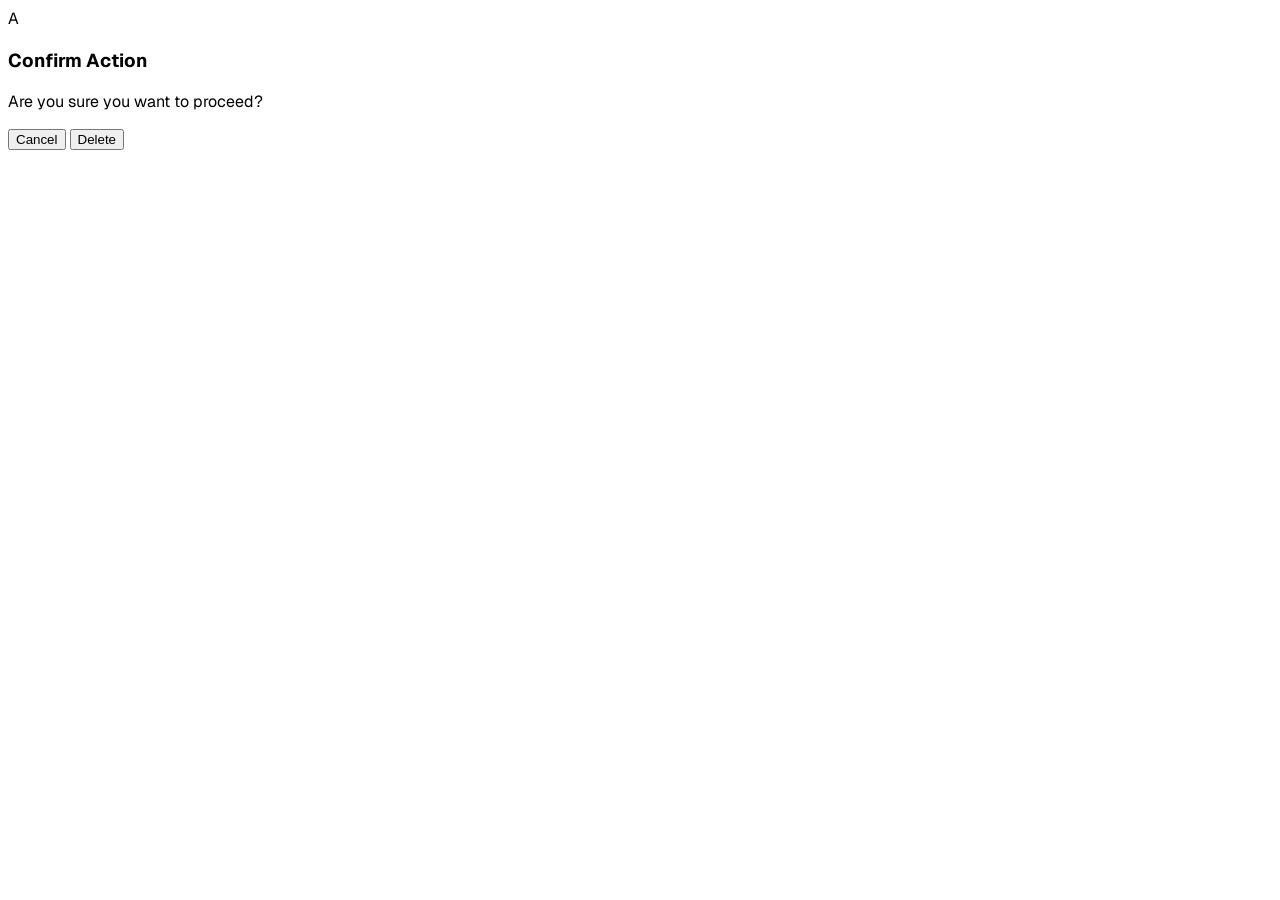
==== dashboardwidget/chatwoot-helpdesk-rec/index.html @ 4d554c5a "rename" ====
<!DOCTYPE html>
<html class="dark" lang="en">
<head>
<meta charset="utf-8"/>
<meta content="width=device-width, initial-scale=1.0" name="viewport"/>
<title>Helpdesk Dashboard</title>
<link href="https://fonts.googleapis.com/css2?family=Material+Symbols+Outlined:wght,FILL@100..700,0..1&display=block" rel="stylesheet"/>
<link href="https://fonts.googleapis.com/css2?family=Geist:wght@100..900&display=swap" rel="stylesheet"/>
<script src="https://cdn.tailwindcss.com?plugins=forms,container-queries"></script>
<script src="https://cdn.jsdelivr.net/npm/@supabase/supabase-js@2"></script>
<script id="tailwind-config">
        try {
            tailwind.config = {
                darkMode: "class",
                theme: {
                    extend: {
                        "colors": {
                            "on-error-container": "#ffdad6",
                            "on-error": "#690005",
                            "on-tertiary-fixed-variant": "#444749",
                            "inverse-surface": "#d1e4fb",
                            "outline-variant": "rgba(140, 147, 137, 0.2)",
                            "surface-tint": "#aad1a6",
                            "surface-container-low": "#011c06",
                            "on-primary-container": "#86ab83",
                            "tertiary-container": "#35383a",
                            "surface-container-lowest": "#000f1e",
                            "on-surface-variant": "#e0e4dd",
                            "tertiary": "#c4c7c9",
                            "on-primary-fixed-variant": "#2d4e2e",
                            "primary-fixed": "#c5edc1",
                            "on-tertiary-fixed": "#191c1e",
                            "error": "#ffb4ab",
                            "surface-dim": "#021525",
                            "tertiary-fixed": "#e0e3e5",
                            "surface-bright": "#293b4d",
                            "error-container": "#93000a",
                            "on-secondary": "#003825",
                            "surface-variant": "#243648",
                            "outline": "#8c9389",
                            "on-secondary-fixed-variant": "#005237",
                            "surface-container-high": "#192b3d",
                            "on-secondary-container": "#8cdeb6",
                            "primary-container": "#1e3f20",
                            "on-surface": "#ffffff",
                            "secondary-fixed-dim": "#85d7af",
                            "primary-fixed-dim": "#aad1a6",
                            "background": "#000000",
                            "on-background": "#ffffff",
                            "surface-container-highest": "#243648",
                            "surface": "#021525",
                            "tertiary-fixed-dim": "#c4c7c9",
                            "secondary": "#aad1a6",
                            "secondary-container": "#0B453A",
                            "surface-container": "#011c06",
                            "inverse-on-surface": "#203243",
                            "primary": "#aad1a6",
                            "on-tertiary-container": "#9ea1a3",
                            "on-tertiary": "#2d3133",
                            "secondary-fixed": "#a1f4ca",
                            "on-primary": "#163719",
                            "on-secondary-fixed": "#002114",
                            "on-primary-fixed": "#012106",
                            "inverse-primary": "#446744"
                        },
                        "borderRadius": {
                            "DEFAULT": "0.25rem",
                            "lg": "0.5rem",
                            "xl": "1rem",
                            "2xl": "1.25rem",
                            "full": "9999px"
                        },
                        "spacing": {
                            "lg": "24px",
                            "gutter": "16px",
                            "container-padding": "24px",
                            "md": "16px",
                            "xl": "32px",
                            "xs": "4px",
                            "sm": "8px",
                            "base": "4px"
                        },
                        "fontFamily": {
                            "label-md": ["Geist"],
                            "body-lg": ["Geist"],
                            "display": ["Geist"],
                            "headline-lg": ["Geist"],
                            "headline-sm": ["Geist"],
                            "headline-md": ["Geist"],
                            "body-md": ["Geist"],
                            "label-sm": ["Geist"],
                            "display-sm": ["Geist"]
                        },
                        "fontSize": {
                            "label-md": ["12px", { "lineHeight": "16px", "letterSpacing": "0.02em", "fontWeight": "500" }],
                            "body-lg": ["16px", { "lineHeight": "24px", "fontWeight": "400" }],
                            "display": ["40px", { "lineHeight": "48px", "letterSpacing": "-0.02em", "fontWeight": "600" }],
                            "headline-lg": ["32px", { "lineHeight": "40px", "letterSpacing": "-0.01em", "fontWeight": "600" }],
                            "headline-sm": ["20px", { "lineHeight": "28px", "fontWeight": "500" }],
                            "headline-md": ["24px", { "lineHeight": "32px", "fontWeight": "500" }],
                            "body-md": ["14px", { "lineHeight": "20px", "fontWeight": "400" }],
                            "label-sm": ["11px", { "lineHeight": "14px", "fontWeight": "600" }],
                            "body-sm": ["13px", {"lineHeight": "20px", "fontWeight": "400"}],
                            "label-xs": ["11px", {"lineHeight": "14px", "fontWeight": "600"}],
                            "display-sm": ["20px", {"lineHeight": "28px", "fontWeight": "600"}]
                        }
                    }
                }
            }
        } catch (_e) {}
</script>
<style>
    body { font-family: 'Geist', sans-serif; }
    .golden-list { width: 23.6%; }
    .golden-main { width: 52.8%; }
    .golden-aside { width: 23.6%; }
    .text-high-contrast { color: #ffffff; }
    .text-medium-contrast { color: #d1d5db; }
    .text-low-contrast { color: #9ca3af; }

    /* Custom scrollbar */
    ::-webkit-scrollbar { width: 6px; height: 6px; }
    ::-webkit-scrollbar-track { background: transparent; }
    ::-webkit-scrollbar-thumb { background: rgba(255,255,255,0.2); border-radius: 4px; }
    ::-webkit-scrollbar-thumb:hover { background: rgba(255,255,255,0.4); }
    .material-symbols-outlined { font-variation-settings: 'FILL' 0, 'wght' 400, 'GRAD' 0, 'opsz' 24; }
    
    /* Login Screen Tabs */
    .auth-tab-active { color: #aad1a6; border-bottom: 2px solid #aad1a6; font-weight: 600; }
    .auth-tab-inactive { color: rgba(255,255,255,0.5); border-bottom: 2px solid transparent; font-weight: 500; }
    .auth-tab-inactive:hover { color: #ffffff; }
    
    /* Private Note Overrides */
    .private-note-mode { background: rgba(255,255,255,0.05) !important; border-color: rgba(255,255,255,0.1) !important; }
    #nw-private-notes-list > div {
        background-color: rgba(255,255,255,0.05) !important;
        border: 1px solid rgba(255,255,255,0.1) !important;
        border-radius: 0.75rem !important;
        padding: 1rem !important;
        margin-bottom: 0.75rem !important;
    }
    #nw-private-notes-list > div p { color: rgba(255,255,255,0.9) !important; }

    /* Fix dynamically injected JS styles from helpdesk.js */
    #nw-conv-list .bg-surface-container-highest { background-color: rgba(255,255,255,0.1) !important; }
    #nw-chat-messages .bg-surface-container-highest { background-color: rgba(255,255,255,0.05) !important; color: #fff !important; }
    #nw-chat-messages .bg-primary-container { background-color: rgba(11,69,58,0.4) !important; border: 1px solid rgba(255,255,255,0.1); }
    #nw-chat-messages p { color: #fff; }
    
    .agent-dropdown { display: none; position: absolute; top: 100%; left: 0; right: 0; z-index: 50; max-height: 200px; overflow-y: auto; }
    .agent-dropdown.open { display: block; }
    
    .nw-profile-popup {
      display: none; position: fixed; bottom: 60px; left: 84px; z-index: 100;
      width: 340px; border-radius: 16px; overflow: hidden;
      background: #021525; border: 1px solid rgba(255,255,255,0.1);
      box-shadow: 0 12px 36px rgba(0,0,0,0.5);
      animation: profileSlideIn 0.2s ease;
      color: #fff;
    }
    .nw-profile-popup.open { display: block; }
    @keyframes profileSlideIn { from { opacity: 0; transform: translateY(8px); } to { opacity: 1; transform: translateY(0); } }
    .nw-profile-popup-backdrop { display: none; position: fixed; inset: 0; z-index: 99; }
    .nw-profile-popup-backdrop.open { display: block; }
</style>
</head>
<body class="font-body-md h-screen w-full flex overflow-hidden selection:bg-primary selection:text-black bg-background text-on-surface">

<!-- Loading Splash Screen -->
<div id="loading-screen" class="fixed inset-0 z-[100] flex flex-col items-center justify-center bg-[#021525] transition-opacity duration-300">
    <div class="w-16 h-16 rounded-2xl bg-[#aad1a6] flex items-center justify-center text-[#163719] mb-6 shadow-lg shadow-[#aad1a6]/20 animate-pulse">
        <span class="font-display-sm font-bold text-2xl">A</span>
    </div>
    <div class="flex gap-1">
        <span class="w-2 h-2 rounded-full bg-[#aad1a6] animate-bounce" style="animation-delay: 0s"></span>
        <span class="w-2 h-2 rounded-full bg-[#aad1a6] animate-bounce" style="animation-delay: 0.15s"></span>
        <span class="w-2 h-2 rounded-full bg-[#aad1a6] animate-bounce" style="animation-delay: 0.3s"></span>
    </div>
</div>

<!-- Login Screen -->
<div id="login-screen" class="flex-1 w-full h-full z-50 flex flex-col items-center justify-center bg-background" style="display: none;">
    <div class="p-10 rounded-3xl bg-surface border border-white/10 shadow-2xl flex flex-col items-center max-w-sm w-full">
        <button class="w-12 h-12 rounded-xl bg-primary flex items-center justify-center text-on-primary mb-6 shadow-md shadow-primary/20 hover:scale-105 transition-transform">
            <span class="font-display-sm font-bold text-2xl">A</span>
        </button>
        <h1 id="auth-title" class="font-headline-sm mb-2 text-on-surface">Agent Login</h1>
        <p class="font-body-sm text-on-surface-variant text-center mb-4">Access the Nodewave Helpdesk</p>
        
        <div class="flex w-full mb-5 border-b border-white/10">
            <button id="tab-login" onclick="switchAuthTab('login')" class="flex-1 pb-2 text-center font-label-md auth-tab-active">Login</button>
            <button id="tab-register" onclick="switchAuthTab('register')" class="flex-1 pb-2 text-center font-label-md auth-tab-inactive">Register</button>
        </div>
        
        <p id="login-error" class="font-label-md text-error mb-4 hidden text-center w-full bg-error-container/20 p-2 rounded border border-error-container/50"></p>
        <p id="login-success" class="font-label-md text-[#10B981] mb-4 hidden text-center w-full bg-[#10B981]/10 p-2 rounded border border-[#10B981]/30"></p>
        
        <div id="form-login" class="w-full flex flex-col">
            <input type="email" id="login-email" placeholder="Email" class="w-full p-3 mb-3 rounded-xl border border-white/10 bg-black/20 text-on-surface focus:border-primary focus:ring-1 focus:ring-primary font-body-sm outline-none transition-all placeholder:text-white/40">
            <input type="password" id="login-password" placeholder="Password" class="w-full p-3 mb-4 rounded-xl border border-white/10 bg-black/20 text-on-surface focus:border-primary focus:ring-1 focus:ring-primary font-body-sm outline-none transition-all placeholder:text-white/40">
            <button id="btn-email-login" onclick="signInWithEmail()" class="w-full py-3 rounded-xl bg-primary hover:bg-primary/90 transition-all flex items-center justify-center font-label-md text-on-primary font-bold mb-4 shadow-md">
                Sign In with Email
            </button>
        </div>

        <div id="form-register" class="w-full flex flex-col hidden">
            <div id="register-step-details" class="flex flex-col w-full">
                <input type="text" id="register-name" placeholder="Full Name" class="w-full p-3 mb-3 rounded-xl border border-white/10 bg-black/20 text-on-surface focus:border-primary focus:ring-1 focus:ring-primary font-body-sm outline-none transition-all placeholder:text-white/40">
                <input type="email" id="register-email" placeholder="Email" class="w-full p-3 mb-3 rounded-xl border border-white/10 bg-black/20 text-on-surface focus:border-primary focus:ring-1 focus:ring-primary font-body-sm outline-none transition-all placeholder:text-white/40">
                <input type="password" id="register-password" placeholder="Password (min 6 characters)" class="w-full p-3 mb-4 rounded-xl border border-white/10 bg-black/20 text-on-surface focus:border-primary focus:ring-1 focus:ring-primary font-body-sm outline-none transition-all placeholder:text-white/40">
                <button id="btn-register" onclick="registerWithEmail()" class="w-full py-3 rounded-xl bg-primary hover:bg-primary/90 transition-all flex items-center justify-center font-label-md text-on-primary font-bold mb-4 shadow-md">
                    Create Account
                </button>
            </div>
            <div id="register-step-otp" class="flex flex-col w-full hidden">
                <p class="font-body-sm text-on-surface-variant text-center mb-4">Check your email for the 8-digit confirmation code.</p>
                <input type="text" id="otp-code" placeholder="Enter 8-digit OTP" maxlength="8" class="w-full p-3 mb-3 rounded-xl border border-white/10 bg-black/20 text-on-surface focus:border-primary focus:ring-1 focus:ring-primary font-body-sm outline-none transition-all text-center tracking-[0.5em] text-lg placeholder:text-white/40">
                <button id="btn-verify-otp" onclick="verifyOtp()" class="w-full py-3 rounded-xl bg-primary hover:bg-primary/90 transition-all flex items-center justify-center font-label-md text-on-primary font-bold mb-3 shadow-md">
                    Verify & Create Account
                </button>
                <button onclick="document.getElementById('register-step-otp').classList.add('hidden'); document.getElementById('register-step-details').classList.remove('hidden');" class="text-on-surface-variant font-label-xs text-center hover:text-primary transition-colors cursor-pointer mb-4">
                    ← Back to Details
                </button>
            </div>
        </div>
        
        <div class="w-full flex items-center gap-3 mb-4">
            <div class="flex-1 h-px bg-white/10"></div>
            <span class="font-label-xs text-on-surface-variant uppercase">Or</span>
            <div class="flex-1 h-px bg-white/10"></div>
        </div>
        
        <button id="btn-google-login" onclick="signInWithGoogle()" class="w-full py-3 rounded-xl border border-white/10 hover:bg-white/5 transition-colors flex items-center justify-center gap-3 font-label-md text-on-surface font-semibold">
            <img src="https://www.gstatic.com/firebasejs/ui/2.0.0/images/auth/google.svg" class="w-5 h-5" alt="Google">
            Sign in with Google
        </button>
    </div>
</div>

<div id="helpdesk-app" class="flex-1 w-full h-full flex" style="display: none;">
    <!-- Left Navigation Shell -->
    <nav class="fixed left-0 top-0 h-full flex flex-col w-[72px] border-r border-white/5 z-20 py-6 items-center justify-between bg-[#0B453A]">
        <div class="flex flex-col items-center gap-6 w-full px-3">
            <div class="w-10 h-10 rounded-xl bg-[#aad1a6] flex items-center justify-center font-bold mb-2 cursor-pointer shadow-lg hover:scale-105 transition-transform">
                <span class="font-display-sm font-bold text-[#163719] text-xl">A</span>
            </div>
            <button aria-label="Conversations" class="w-full h-12 flex justify-center items-center group transition-all bg-white/20 rounded-xl text-white">
                <span class="material-symbols-outlined" style="font-variation-settings: 'FILL' 1;">chat_bubble</span>
            </button>
            <button aria-label="Analytics" class="w-full h-12 flex justify-center items-center text-white/60 hover:text-white hover:bg-white/10 rounded-xl transition-all group">
                <span class="material-symbols-outlined">analytics</span>
            </button>
            <button aria-label="Contacts" class="w-full h-12 flex justify-center items-center text-white/60 hover:text-white hover:bg-white/10 rounded-xl transition-all group">
                <span class="material-symbols-outlined">group</span>
            </button>
            <button aria-label="Settings" class="w-full h-12 flex justify-center items-center text-white/60 hover:text-white hover:bg-white/10 rounded-xl transition-all group">
                <span class="material-symbols-outlined">settings</span>
            </button>
        </div>
        <div class="flex flex-col items-center gap-4 w-full">
            <button id="nav-profile-btn" class="w-10 h-10 rounded-full bg-white/10 flex items-center justify-center text-white hover:bg-white/20 transition-all border border-white/10 relative overflow-hidden">
                <img id="nav-profile-avatar" alt="Agent Profile" class="absolute inset-0 w-full h-full object-cover hidden"/>
                <span id="nav-profile-initial" class="font-label-md">SP</span>
            </button>
        </div>
    </nav>

    <!-- Main Container -->
    <main class="ml-[72px] flex w-[calc(100%-72px)] h-full">
        <!-- Column 1: List Pane -->
        <section class="golden-list flex-shrink-0 flex flex-col h-full bg-[#011c06] border-r border-white/5">
            <div class="p-5 border-b border-white/5 flex flex-col gap-5">
                <div class="flex items-center justify-between">
                    <h1 class="font-headline-md text-white tracking-tight">Conversations</h1>
                    <button id="nw-btn-sort" onclick="toggleSort()" class="w-8 h-8 flex items-center justify-center rounded-full hover:bg-white/10 transition-colors">
                        <span id="nw-sort-icon" class="material-symbols-outlined text-on-surface-variant cursor-pointer hover:text-white text-xl">expand_more</span>
                    </button>
                </div>
                <div class="relative">
                    <span class="material-symbols-outlined absolute left-3 top-2.5 text-on-surface-variant text-sm">search</span>
                    <input id="nw-search-input" class="w-full h-9 pl-9 pr-3 rounded-xl bg-white/5 text-white font-body-md focus:outline-none focus:ring-1 focus:ring-white/20 transition-all placeholder:text-white/40 border border-transparent" placeholder="Search..." type="text"/>
                </div>
                <div class="flex gap-4 border-b border-white/5 font-label-md text-on-surface-variant pb-3">
                    <button id="nw-tab-all" onclick="setTab('all')" class="nw-tab-btn text-white pb-3 -mb-3 border-b-2 border-primary font-medium hover:text-white transition-all">All <span id="nw-stat-all" class="ml-1 bg-white/10 px-1.5 rounded-full text-xs">0</span></button>
                    <button id="nw-tab-escalated" onclick="setTab('escalated')" class="nw-tab-btn hover:text-white pb-3 -mb-3 border-b-2 border-transparent hover:border-white/30 transition-all">Escalated <span id="nw-stat-escalated" class="ml-1 bg-white/10 px-1.5 rounded-full text-xs">0</span></button>
                    <button id="nw-tab-resolved" onclick="setTab('resolved')" class="nw-tab-btn hover:text-white pb-3 -mb-3 border-b-2 border-transparent hover:border-white/30 transition-all">Resolved <span id="nw-stat-resolved" class="ml-1 bg-white/10 px-1.5 rounded-full text-xs">0</span></button>
                </div>
            </div>
            <div id="nw-conv-list" class="overflow-y-auto flex-1 flex flex-col pt-2">
                <!-- Dynamically populated by JS -->
            </div>
        </section>

        <!-- Center Active Workspace Empty -->
        <div id="nw-empty-state" class="golden-main flex-shrink-0 flex flex-col items-center justify-center bg-black text-white/50 h-full">
            <span class="material-symbols-outlined text-[48px] mb-4 opacity-50">chat</span>
            <p>Select a conversation from the sidebar to view the chat history.</p>
        </div>

        <!-- Column 2: Chat Pane -->
        <section id="nw-main-panel" class="golden-main flex-shrink-0 flex flex-col h-full bg-black hidden">
            <header class="h-16 border-b border-white/5 flex items-center justify-between px-6 shrink-0">
                <div class="flex items-center gap-4">
                    <div id="nw-chat-avatar" class="w-10 h-10 rounded-full bg-white/10 flex items-center justify-center font-label-md text-white border border-white/10">WV</div>
                    <div>
                        <h2 id="nw-chat-name" class="font-headline-sm text-white font-medium tracking-tight">Select a conversation</h2>
                        <span id="nw-chat-email" class="font-body-md text-on-surface-variant">visitor@nodewave.co</span>
                    </div>
                </div>
                <div class="flex items-center gap-4">
                    <button id="nw-btn-resolve" class="px-4 py-2 rounded-xl font-label-md flex items-center gap-2 cursor-pointer bg-white/5 text-white hover:bg-white/10 transition-colors border border-white/10">
                        <span class="material-symbols-outlined text-[16px] text-primary">check</span>
                        Resolve
                    </button>
                    <div class="flex items-center gap-2 text-on-surface-variant ml-4">
                        <button class="w-10 h-10 flex items-center justify-center hover:text-white transition-colors rounded-full hover:bg-white/5"><span class="material-symbols-outlined">search</span></button>
                        <button class="w-10 h-10 flex items-center justify-center hover:text-white transition-colors rounded-full hover:bg-white/5"><span class="material-symbols-outlined">notifications</span></button>
                    </div>
                </div>
            </header>

            <div class="flex-1 overflow-y-auto p-8 flex flex-col gap-8">
                <div class="border-b border-white/10 font-label-md text-on-surface-variant pb-2 mb-4 w-max mx-auto px-6 cursor-pointer hover:text-white transition-colors">
                    Messages
                </div>
                <!-- Dynamic Messages Container -->
                <div id="nw-chat-messages" class="flex flex-col gap-4 w-full pb-4"></div>
            </div>

            <!-- Composer -->
            <div class="p-6 pt-0 shrink-0">
                <div id="nw-composer-box" class="rounded-2xl flex flex-col shadow-2xl border border-white/10 bg-[#0B453A]/50 backdrop-blur-md overflow-hidden focus-within:border-primary/50 transition-all duration-300">
                    <div class="flex border-b border-white/5 bg-black/20">
                        <button id="nw-tab-reply" onclick="setComposerMode('reply')" class="px-6 py-3 font-label-md text-white bg-white/10 border-b-2 border-primary transition-colors">Reply</button>
                        <button id="nw-tab-private" onclick="setComposerMode('private')" class="px-6 py-3 font-label-md text-white/70 hover:text-white transition-colors">Private Note</button>
                        <div class="ml-auto flex items-center px-4 text-white/50">
                            <span class="material-symbols-outlined text-[18px] cursor-pointer hover:text-white transition-colors">open_in_full</span>
                        </div>
                    </div>
                    
                    <div class="flex items-center gap-1 px-4 py-1.5 border-b border-white/5 bg-black/10">
                        <button id="nw-fmt-bold" onclick="fmtWrap('**','**')" class="p-1 rounded text-white/50 hover:text-white hover:bg-white/5 transition-colors" title="Bold"><span class="font-bold text-[14px]">B</span></button>
                        <button id="nw-fmt-italic" onclick="fmtWrap('_','_')" class="p-1 rounded text-white/50 hover:text-white hover:bg-white/5 transition-colors" title="Italic"><span class="italic text-[14px] font-serif">I</span></button>
                        <div class="w-px h-4 bg-white/10 mx-1"></div>
                        <button id="nw-fmt-link" onclick="fmtLink()" class="p-1 rounded text-white/50 hover:text-white hover:bg-white/5 transition-colors" title="Insert Link"><span class="material-symbols-outlined text-[16px]">link</span></button>
                        <div class="w-px h-4 bg-white/10 mx-1"></div>
                        <button id="nw-fmt-bullet" onclick="fmtLine('- ')" class="p-1 rounded text-white/50 hover:text-white hover:bg-white/5 transition-colors" title="Bulleted List"><span class="material-symbols-outlined text-[16px]">format_list_bulleted</span></button>
                        <button id="nw-fmt-numbered" onclick="fmtLine('1. ')" class="p-1 rounded text-white/50 hover:text-white hover:bg-white/5 transition-colors" title="Numbered List"><span class="material-symbols-outlined text-[16px]">format_list_numbered</span></button>
                    </div>

                    <textarea id="nw-agent-input" class="p-5 min-h-[100px] font-body-md text-white/90 bg-transparent border-none resize-none focus:ring-0 focus:outline-none placeholder:text-white/40" placeholder="Shift + enter for new line. Start with '/' for Canned Response."></textarea>
                    
                    <div class="p-3 px-4 flex justify-between items-center bg-black/20 border-t border-white/5">
                        <div class="flex gap-2 text-white/70 relative">
                            <button id="nw-emoji-btn" onclick="toggleEmojiPicker()" class="p-2 hover:bg-white/10 rounded-full hover:text-white transition-colors" title="Emoji"><span class="material-symbols-outlined text-[20px]">mood</span></button>
                            
                            <!-- Emoji Picker Popup -->
                            <div id="nw-emoji-picker" class="hidden absolute bottom-[120%] left-0 mb-2 w-[320px] max-h-[340px] bg-[#021525] border border-white/10 rounded-xl shadow-xl overflow-hidden flex flex-col z-50">
                                <div class="p-2 border-b border-white/10">
                                    <input id="nw-emoji-search" type="text" placeholder="Search emojis..." class="w-full bg-white/5 border border-white/10 rounded-lg px-3 py-1.5 font-body-sm text-white placeholder-white/40 focus:border-primary focus:ring-1 focus:ring-primary outline-none">
                                </div>
                                <div class="flex gap-1 px-2 py-1.5 border-b border-white/10 overflow-x-auto text-white/70" id="nw-emoji-tabs"></div>
                                <div id="nw-emoji-grid" class="flex-1 overflow-y-auto p-2 grid grid-cols-8 gap-1" style="max-height: 220px;"></div>
                            </div>
                            
                            <label class="p-2 hover:bg-white/10 rounded-full hover:text-white transition-colors cursor-pointer" title="Attach file">
                                <span class="material-symbols-outlined text-[20px]">attach_file</span>
                                <input type="file" id="nw-file-input" class="hidden" multiple>
                            </label>
                        </div>
                        <button id="nw-agent-send" disabled class="px-6 py-2.5 rounded-full bg-white text-black font-label-md flex items-center gap-2 hover:bg-gray-200 transition-all shadow-lg active:scale-95 disabled:opacity-50">
                            Send <span class="opacity-40 text-xs ml-1">(⌘ + ↵)</span>
                        </button>
                    </div>
                </div>
            </div>
        </section>

        <!-- Column 3: Context Pane -->
        <aside class="golden-aside flex-shrink-0 flex flex-col h-full bg-[#011c06] border-l border-white/5 overflow-y-auto">
            <div class="p-6 border-b border-white/5">
                <h3 class="font-label-sm text-white/80 mb-4 uppercase tracking-widest font-bold">Contact Details</h3>
                <div class="flex flex-col gap-4">
                    <div class="flex items-center gap-3 text-white">
                        <span class="material-symbols-outlined text-primary text-[20px]">person</span>
                        <span id="nw-contact-name" class="font-body-md text-high-contrast">No contact selected</span>
                    </div>
                    <div class="flex items-center gap-3 text-white">
                        <span class="material-symbols-outlined text-primary text-[20px]">mail</span>
                        <span id="nw-contact-email" class="font-body-md text-high-contrast">—</span>
                    </div>
                </div>
            </div>
            
            <div class="p-6 border-b border-white/5">
                <div class="mb-6 relative">
                    <h3 class="font-label-md text-white/70 mb-3 font-semibold">Assigned Agent</h3>
                    <button id="agent-dropdown-trigger" onclick="toggleAgentDropdown()" class="w-full rounded-xl p-3 flex items-center justify-between cursor-pointer bg-white/5 hover:bg-white/10 transition-colors border border-white/10">
                        <div class="flex items-center gap-3">
                            <img id="agent-avatar" class="w-6 h-6 rounded-full" src="https://ui-avatars.com/api/?name=Agent&background=random"/>
                            <span id="agent-name" class="font-body-md text-white">Unassigned</span>
                        </div>
                        <span class="material-symbols-outlined text-on-surface-variant text-[18px]">unfold_more</span>
                    </button>
                    <div id="agent-dropdown-list" class="agent-dropdown bg-[#0B453A] border border-white/10 rounded-lg shadow-lg mt-1 w-full text-white"></div>
                </div>
                
                <div>
                    <h3 class="font-label-md text-white/70 mb-3 font-semibold">Assigned Team</h3>
                    <div class="w-full rounded-xl p-3 flex items-center justify-between cursor-pointer bg-white/5 hover:bg-white/10 transition-colors border border-white/10">
                        <div class="flex items-center gap-3">
                            <div class="w-6 h-6 rounded-lg bg-white/10 flex items-center justify-center font-label-sm text-white text-[10px]">CS</div>
                            <span id="agent-team" class="font-body-md text-white">Customer Support</span>
                        </div>
                        <span class="material-symbols-outlined text-on-surface-variant text-[18px]">unfold_more</span>
                    </div>
                </div>
            </div>

            <div class="p-6 border-b border-white/5">
                <h3 class="font-label-md text-white/70 mb-3 font-semibold">Labels</h3>
                <div id="nw-labels-container" class="flex flex-wrap gap-2">
                    <button onclick="addLabelToNote('ops-handover')" class="px-3 py-1.5 rounded-lg bg-white/5 border border-white/10 font-label-sm flex items-center gap-2 text-white/70 hover:text-white transition-colors cursor-pointer">
                        <div class="w-1.5 h-1.5 rounded-full bg-white/40"></div>ops-handover
                    </button>
                    <button onclick="addLabelToNote('software')" class="px-3 py-1.5 rounded-lg bg-white/5 border border-white/10 font-label-sm flex items-center gap-2 text-white/70 hover:text-white transition-colors cursor-pointer">
                        <div class="w-1.5 h-1.5 rounded-full bg-primary"></div>software
                    </button>
                    <button onclick="addLabelToNote('urgent')" class="px-3 py-1.5 rounded-lg bg-white/5 border border-[#E67E22]/40 font-label-sm flex items-center gap-2 text-white/70 hover:text-white transition-colors cursor-pointer">
                        <div class="w-1.5 h-1.5 rounded-full bg-[#E67E22]"></div>urgent
                    </button>
                    <button onclick="addLabelToNote('follow-up')" class="px-3 py-1.5 rounded-lg bg-white/5 border border-white/10 font-label-sm flex items-center gap-2 text-white/70 hover:text-white transition-colors cursor-pointer">
                        <div class="w-1.5 h-1.5 rounded-full bg-[#10B981]"></div>follow-up
                    </button>
                </div>
            </div>

            <div class="p-6 flex-1">
                <h3 class="font-label-md text-white/70 mb-4 flex items-center gap-2 font-semibold">
                    <span class="material-symbols-outlined text-[16px] text-primary">lock</span> Private Notes
                </h3>
                <div id="nw-private-notes-list" class="flex flex-col gap-3 max-h-[300px] overflow-y-auto">
                    <p class="font-body-sm text-on-surface-variant italic">No private notes yet.</p>
                </div>
            </div>
            
            <div class="p-6 mt-auto">
                <button onclick="signOut()" class="w-full py-3 rounded-xl border border-white/10 text-white/70 hover:text-white hover:bg-white/10 transition-all font-label-md flex items-center justify-center gap-2">
                    <span class="material-symbols-outlined text-[18px]">logout</span> Sign Out
                </button>
            </div>
        </aside>
    </main>
</div>

<!-- Profile Popup (Slack-style) -->
<div class="nw-profile-popup-backdrop" id="profile-backdrop" onclick="closeProfilePopup()"></div>
<div class="nw-profile-popup" id="profile-popup">
    <!-- Header banner -->
    <div class="h-[70px] bg-gradient-to-r from-[#1493ff] to-[#4C1D95] relative">
        <button onclick="closeProfilePopup()" class="absolute top-3 right-3 text-white/70 hover:text-white transition-colors">
            <span class="material-symbols-outlined text-[20px]">close</span>
        </button>
    </div>
    <!-- Avatar -->
    <div class="px-5 -mt-10 relative">
        <div id="profile-avatar-large" class="w-[72px] h-[72px] rounded-xl bg-primary-container flex items-center justify-center text-on-primary-container shadow-lg border-4 border-[#1c2027] overflow-hidden">
            <img id="profile-avatar-img" class="w-full h-full object-cover hidden" alt="Profile"/>
            <span id="profile-avatar-initial" class="text-2xl font-bold">P</span>
        </div>
    </div>
    <!-- Name & Status -->
    <div class="px-5 pt-3 pb-4">
        <h3 id="profile-name" class="text-on-surface font-headline-sm text-lg font-bold">Agent Name</h3>
        <div class="flex items-center gap-2 mt-1.5">
            <span class="w-2 h-2 rounded-full bg-[#10B981]"></span>
            <span class="font-body-sm text-on-surface-variant">Active</span>
        </div>
        <div class="flex items-center gap-2 mt-1.5">
            <span class="material-symbols-outlined text-[16px] text-on-surface-variant">schedule</span>
            <span id="profile-local-time" class="font-body-sm text-on-surface-variant">--:-- local time</span>
        </div>
    </div>
    <!-- Divider -->
    <div class="border-t border-white/10"></div>
    <!-- Contact Information -->
    <div class="px-5 py-4">
        <div class="flex items-center justify-between mb-2">
            <span class="font-label-md text-on-surface font-bold">Contact information</span>
        </div>
        <div class="flex items-center gap-3 mt-2">
            <span class="material-symbols-outlined text-[18px] text-on-surface-variant">email</span>
            <span id="profile-email" class="font-body-sm text-primary hover:underline cursor-pointer">agent@nodewave.co</span>
        </div>
        <div class="flex items-center gap-3 mt-2">
            <span class="material-symbols-outlined text-[18px] text-on-surface-variant">phone</span>
            <span id="profile-phone" class="font-body-sm text-on-surface-variant">Not set</span>
        </div>
    </div>
    <!-- Divider -->
    <div class="border-t border-white/10"></div>
    <!-- Actions -->
    <div class="px-5 py-3 flex gap-2">
        <button onclick="closeProfilePopup()" class="flex-1 py-2 rounded-lg border border-white/10 hover:bg-white/5 transition-colors font-label-md text-on-surface text-center">Close</button>
        <button onclick="signOut()" class="flex-1 py-2 rounded-lg bg-error-container/20 hover:bg-error-container/40 text-error transition-colors font-label-md text-center border border-error-container/50">Sign Out</button>
    </div>
</div>

<!-- Custom Confirm Modal -->
<div id="nw-confirm-backdrop" class="fixed inset-0 bg-black/60 z-[200] hidden backdrop-blur-sm transition-opacity"></div>
<div id="nw-confirm-modal" class="fixed top-1/2 left-1/2 -translate-x-1/2 -translate-y-1/2 z-[200] hidden w-[360px] bg-[#021525] border border-white/10 rounded-2xl shadow-2xl flex-col overflow-hidden transform transition-all scale-95 opacity-0">
    <div class="p-6">
        <h3 id="nw-confirm-title" class="text-white font-headline-sm mb-2 font-semibold">Confirm Action</h3>
        <p id="nw-confirm-msg" class="text-white/70 font-body-sm mb-6">Are you sure you want to proceed?</p>
        <div class="flex justify-end gap-3">
            <button id="nw-confirm-cancel" class="px-4 py-2 rounded-xl text-white/70 hover:bg-white/10 font-label-md transition-colors">Cancel</button>
            <button id="nw-confirm-ok" class="px-4 py-2 rounded-xl bg-[#ffb4ab] text-[#690005] font-label-md hover:brightness-110 shadow-lg transition-colors font-bold">Delete</button>
        </div>
    </div>
</div>

<script src="auth.js?v=2"></script>
<script src="helpdesk.js?v=14"></script>
</body>
</html>
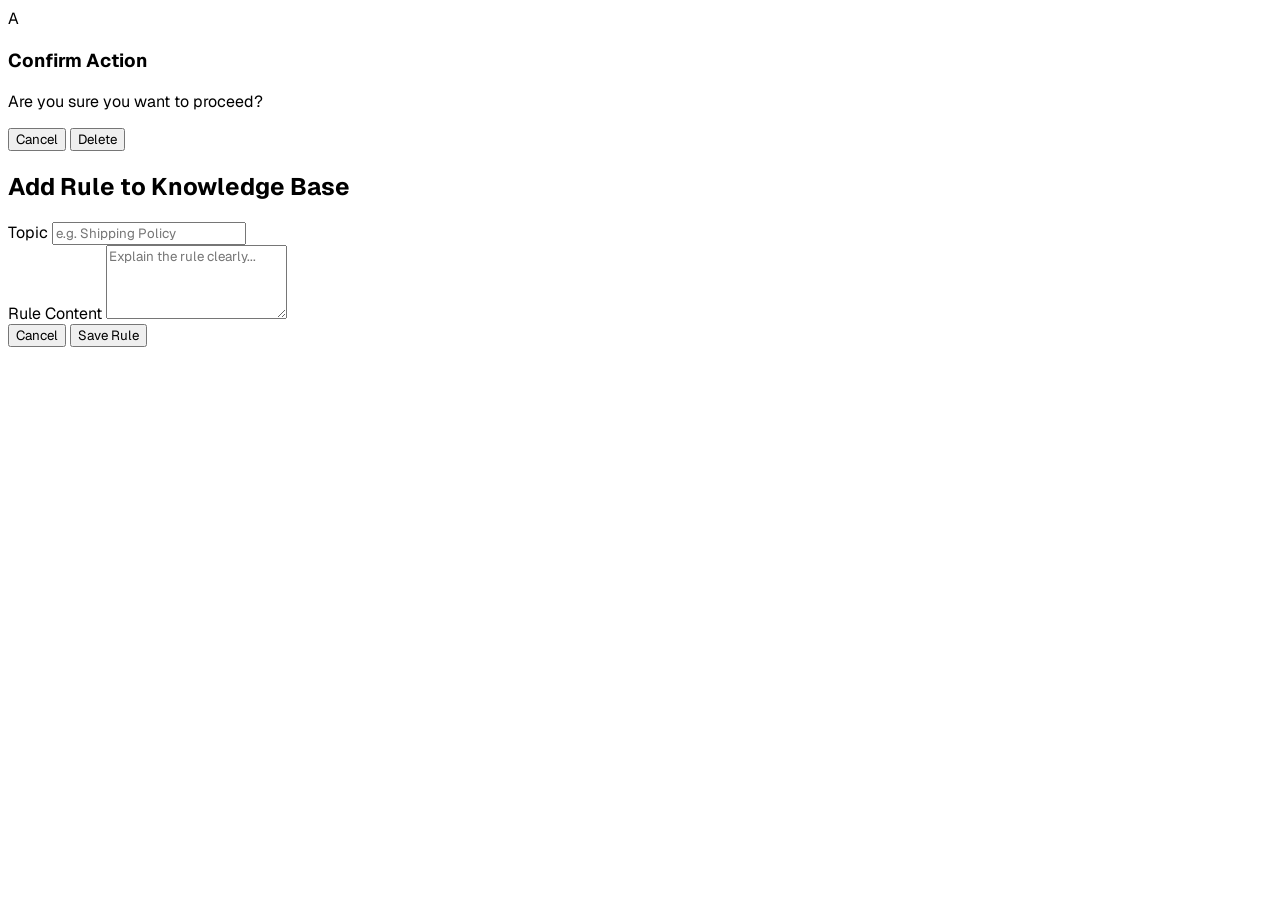
==== commit 2e6cfbae: "changes" ====
--- a/dashboardwidget/chatwoot-helpdesk-rec/index.html
+++ b/dashboardwidget/chatwoot-helpdesk-rec/index.html
@@ -81,6 +81,7 @@
                             "base": "4px"
                         },
                         "fontFamily": {
+                            "sans": ["Geist", "sans-serif"],
                             "label-md": ["Geist"],
                             "body-lg": ["Geist"],
                             "display": ["Geist"],
@@ -110,20 +111,24 @@
         } catch (_e) {}
 </script>
 <style>
+    *, *::before, *::after { font-family: 'Geist', sans-serif !important; }
+    .material-symbols-outlined { font-family: 'Material Symbols Outlined' !important; font-variation-settings: 'FILL' 0, 'wght' 400, 'GRAD' 0, 'opsz' 24; }
     body { font-family: 'Geist', sans-serif; }
-    .golden-list { width: 23.6%; }
-    .golden-main { width: 52.8%; }
+    .golden-list { width: 23.6%; min-width: 220px; max-width: 50%; }
+    .golden-main { flex: 1; min-width: 300px; }
     .golden-aside { width: 23.6%; }
     .text-high-contrast { color: #ffffff; }
     .text-medium-contrast { color: #d1d5db; }
     .text-low-contrast { color: #9ca3af; }
+
+    /* Text selection styling */
+    ::selection { background: rgba(170,209,166,0.3); color: #fff; }
 
     /* Custom scrollbar */
     ::-webkit-scrollbar { width: 6px; height: 6px; }
     ::-webkit-scrollbar-track { background: transparent; }
     ::-webkit-scrollbar-thumb { background: rgba(255,255,255,0.2); border-radius: 4px; }
     ::-webkit-scrollbar-thumb:hover { background: rgba(255,255,255,0.4); }
-    .material-symbols-outlined { font-variation-settings: 'FILL' 0, 'wght' 400, 'GRAD' 0, 'opsz' 24; }
     
     /* Login Screen Tabs */
     .auth-tab-active { color: #aad1a6; border-bottom: 2px solid #aad1a6; font-weight: 600; }
@@ -162,9 +167,55 @@
     @keyframes profileSlideIn { from { opacity: 0; transform: translateY(8px); } to { opacity: 1; transform: translateY(0); } }
     .nw-profile-popup-backdrop { display: none; position: fixed; inset: 0; z-index: 99; }
     .nw-profile-popup-backdrop.open { display: block; }
+
+    /* ── Collapsible Nav ── */
+    .nw-nav { width: 72px; transition: width 0.25s cubic-bezier(0.4,0,0.2,1); overflow: hidden; }
+    .nw-nav.expanded { width: 240px; }
+    .nw-nav .nav-label { display: none; white-space: nowrap; opacity: 0; transition: opacity 0.15s ease; }
+    .nw-nav.expanded .nav-label { display: inline; opacity: 1; }
+    .nw-nav.expanded .nav-btn { justify-content: flex-start; padding-left: 16px; gap: 12px; }
+    .nw-main-container { margin-left: 72px; width: calc(100% - 72px); transition: margin-left 0.25s cubic-bezier(0.4,0,0.2,1), width 0.25s cubic-bezier(0.4,0,0.2,1); }
+    .nw-main-container.nav-expanded { margin-left: 240px; width: calc(100% - 240px); }
+
+    /* ── Resize Handle ── */
+    .nw-resize-handle {
+      width: 4px; cursor: col-resize; background: transparent;
+      transition: background 0.2s; flex-shrink: 0; position: relative; z-index: 10;
+    }
+    .nw-resize-handle:hover, .nw-resize-handle.active { background: rgba(170,209,166,0.4); }
+    .nw-resize-handle::after {
+      content: ''; position: absolute; top: 50%; left: 50%;
+      transform: translate(-50%, -50%); width: 2px; height: 24px;
+      border-radius: 2px; background: rgba(255,255,255,0.15);
+    }
+    .nw-resize-handle:hover::after, .nw-resize-handle.active::after { background: rgba(170,209,166,0.6); }
+
+    /* ── Contenteditable Rich Editor ── */
+    #nw-agent-input[contenteditable] {
+      min-height: 100px; padding: 20px; font-size: 14px; line-height: 20px;
+      color: rgba(255,255,255,0.9); outline: none; overflow-y: auto; max-height: 200px;
+    }
+    #nw-agent-input[contenteditable]:empty::before {
+      content: attr(data-placeholder); color: rgba(255,255,255,0.4); pointer-events: none;
+    }
+    #nw-agent-input[contenteditable] b, #nw-agent-input[contenteditable] strong { font-weight: 700; }
+    #nw-agent-input[contenteditable] i, #nw-agent-input[contenteditable] em { font-style: italic; }
+
+    /* ── Message Delete Button ── */
+    .nw-msg-wrapper { position: relative; }
+    .nw-msg-wrapper .nw-msg-delete {
+      position: absolute; top: 4px; right: 4px; opacity: 0;
+      width: 24px; height: 24px; border-radius: 6px;
+      background: rgba(255,0,0,0.15); border: 1px solid rgba(255,0,0,0.2);
+      display: flex; align-items: center; justify-content: center;
+      cursor: pointer; transition: opacity 0.15s, background 0.15s;
+    }
+    .nw-msg-wrapper:hover .nw-msg-delete { opacity: 1; }
+    .nw-msg-wrapper .nw-msg-delete:hover { background: rgba(255,0,0,0.35); }
+    .nw-msg-wrapper .nw-msg-delete .material-symbols-outlined { font-size: 14px; color: #ffb4ab; }
 </style>
 </head>
-<body class="font-body-md h-screen w-full flex overflow-hidden selection:bg-primary selection:text-black bg-background text-on-surface">
+<body class="font-sans font-body-md h-screen w-full flex overflow-hidden bg-background text-on-surface">
 
 <!-- Loading Splash Screen -->
 <div id="loading-screen" class="fixed inset-0 z-[100] flex flex-col items-center justify-center bg-[#021525] transition-opacity duration-300">
@@ -185,12 +236,7 @@
             <span class="font-display-sm font-bold text-2xl">A</span>
         </button>
         <h1 id="auth-title" class="font-headline-sm mb-2 text-on-surface">Agent Login</h1>
-        <p class="font-body-sm text-on-surface-variant text-center mb-4">Access the Nodewave Helpdesk</p>
-        
-        <div class="flex w-full mb-5 border-b border-white/10">
-            <button id="tab-login" onclick="switchAuthTab('login')" class="flex-1 pb-2 text-center font-label-md auth-tab-active">Login</button>
-            <button id="tab-register" onclick="switchAuthTab('register')" class="flex-1 pb-2 text-center font-label-md auth-tab-inactive">Register</button>
-        </div>
+        <p class="font-body-sm text-on-surface-variant text-center mb-6">Access the Nodewave Helpdesk</p>
         
         <p id="login-error" class="font-label-md text-error mb-4 hidden text-center w-full bg-error-container/20 p-2 rounded border border-error-container/50"></p>
         <p id="login-success" class="font-label-md text-[#10B981] mb-4 hidden text-center w-full bg-[#10B981]/10 p-2 rounded border border-[#10B981]/30"></p>
@@ -202,27 +248,6 @@
                 Sign In with Email
             </button>
         </div>
-
-        <div id="form-register" class="w-full flex flex-col hidden">
-            <div id="register-step-details" class="flex flex-col w-full">
-                <input type="text" id="register-name" placeholder="Full Name" class="w-full p-3 mb-3 rounded-xl border border-white/10 bg-black/20 text-on-surface focus:border-primary focus:ring-1 focus:ring-primary font-body-sm outline-none transition-all placeholder:text-white/40">
-                <input type="email" id="register-email" placeholder="Email" class="w-full p-3 mb-3 rounded-xl border border-white/10 bg-black/20 text-on-surface focus:border-primary focus:ring-1 focus:ring-primary font-body-sm outline-none transition-all placeholder:text-white/40">
-                <input type="password" id="register-password" placeholder="Password (min 6 characters)" class="w-full p-3 mb-4 rounded-xl border border-white/10 bg-black/20 text-on-surface focus:border-primary focus:ring-1 focus:ring-primary font-body-sm outline-none transition-all placeholder:text-white/40">
-                <button id="btn-register" onclick="registerWithEmail()" class="w-full py-3 rounded-xl bg-primary hover:bg-primary/90 transition-all flex items-center justify-center font-label-md text-on-primary font-bold mb-4 shadow-md">
-                    Create Account
-                </button>
-            </div>
-            <div id="register-step-otp" class="flex flex-col w-full hidden">
-                <p class="font-body-sm text-on-surface-variant text-center mb-4">Check your email for the 8-digit confirmation code.</p>
-                <input type="text" id="otp-code" placeholder="Enter 8-digit OTP" maxlength="8" class="w-full p-3 mb-3 rounded-xl border border-white/10 bg-black/20 text-on-surface focus:border-primary focus:ring-1 focus:ring-primary font-body-sm outline-none transition-all text-center tracking-[0.5em] text-lg placeholder:text-white/40">
-                <button id="btn-verify-otp" onclick="verifyOtp()" class="w-full py-3 rounded-xl bg-primary hover:bg-primary/90 transition-all flex items-center justify-center font-label-md text-on-primary font-bold mb-3 shadow-md">
-                    Verify & Create Account
-                </button>
-                <button onclick="document.getElementById('register-step-otp').classList.add('hidden'); document.getElementById('register-step-details').classList.remove('hidden');" class="text-on-surface-variant font-label-xs text-center hover:text-primary transition-colors cursor-pointer mb-4">
-                    ← Back to Details
-                </button>
-            </div>
-        </div>
         
         <div class="w-full flex items-center gap-3 mb-4">
             <div class="flex-1 h-px bg-white/10"></div>
@@ -239,25 +264,37 @@
 
 <div id="helpdesk-app" class="flex-1 w-full h-full flex" style="display: none;">
     <!-- Left Navigation Shell -->
-    <nav class="fixed left-0 top-0 h-full flex flex-col w-[72px] border-r border-white/5 z-20 py-6 items-center justify-between bg-[#0B453A]">
+    <nav id="nw-nav" class="nw-nav fixed left-0 top-0 h-full flex flex-col border-r border-white/5 z-20 py-6 items-center justify-between bg-[#0B453A]">
         <div class="flex flex-col items-center gap-6 w-full px-3">
             <div class="w-10 h-10 rounded-xl bg-[#aad1a6] flex items-center justify-center font-bold mb-2 cursor-pointer shadow-lg hover:scale-105 transition-transform">
                 <span class="font-display-sm font-bold text-[#163719] text-xl">A</span>
             </div>
-            <button aria-label="Conversations" class="w-full h-12 flex justify-center items-center group transition-all bg-white/20 rounded-xl text-white">
+            <button id="nav-btn-conversations" aria-label="Conversations" class="nav-btn w-full h-12 flex justify-center items-center group transition-all bg-white/20 rounded-xl text-white">
                 <span class="material-symbols-outlined" style="font-variation-settings: 'FILL' 1;">chat_bubble</span>
-            </button>
-            <button aria-label="Analytics" class="w-full h-12 flex justify-center items-center text-white/60 hover:text-white hover:bg-white/10 rounded-xl transition-all group">
+                <span class="nav-label text-sm font-medium">Conversations</span>
+            </button>
+            <button id="nav-btn-kb" aria-label="Knowledge Base" class="nav-btn w-full h-12 flex justify-center items-center text-white/60 hover:text-white hover:bg-white/10 rounded-xl transition-all group">
+                <span class="material-symbols-outlined">menu_book</span>
+                <span class="nav-label text-sm font-medium">Knowledge Base</span>
+            </button>
+            <button aria-label="Analytics" class="nav-btn w-full h-12 flex justify-center items-center text-white/60 hover:text-white hover:bg-white/10 rounded-xl transition-all group">
                 <span class="material-symbols-outlined">analytics</span>
-            </button>
-            <button aria-label="Contacts" class="w-full h-12 flex justify-center items-center text-white/60 hover:text-white hover:bg-white/10 rounded-xl transition-all group">
+                <span class="nav-label text-sm font-medium">Analytics</span>
+            </button>
+            <button aria-label="Contacts" class="nav-btn w-full h-12 flex justify-center items-center text-white/60 hover:text-white hover:bg-white/10 rounded-xl transition-all group">
                 <span class="material-symbols-outlined">group</span>
-            </button>
-            <button aria-label="Settings" class="w-full h-12 flex justify-center items-center text-white/60 hover:text-white hover:bg-white/10 rounded-xl transition-all group">
+                <span class="nav-label text-sm font-medium">Contacts</span>
+            </button>
+            <button aria-label="Settings" class="nav-btn w-full h-12 flex justify-center items-center text-white/60 hover:text-white hover:bg-white/10 rounded-xl transition-all group">
                 <span class="material-symbols-outlined">settings</span>
-            </button>
-        </div>
-        <div class="flex flex-col items-center gap-4 w-full">
+                <span class="nav-label text-sm font-medium">Settings</span>
+            </button>
+        </div>
+        <div class="flex flex-col items-center gap-4 w-full px-3">
+            <button id="nw-nav-toggle" class="nav-btn w-full h-10 flex justify-center items-center text-white/40 hover:text-white hover:bg-white/10 rounded-xl transition-all" title="Toggle sidebar">
+                <span id="nw-nav-toggle-icon" class="material-symbols-outlined text-[20px]">chevron_right</span>
+                <span class="nav-label text-sm font-medium">Collapse</span>
+            </button>
             <button id="nav-profile-btn" class="w-10 h-10 rounded-full bg-white/10 flex items-center justify-center text-white hover:bg-white/20 transition-all border border-white/10 relative overflow-hidden">
                 <img id="nav-profile-avatar" alt="Agent Profile" class="absolute inset-0 w-full h-full object-cover hidden"/>
                 <span id="nav-profile-initial" class="font-label-md">SP</span>
@@ -266,7 +303,7 @@
     </nav>
 
     <!-- Main Container -->
-    <main class="ml-[72px] flex w-[calc(100%-72px)] h-full">
+    <main id="nw-main-container" class="nw-main-container flex h-full">
         <!-- Column 1: List Pane -->
         <section class="golden-list flex-shrink-0 flex flex-col h-full bg-[#011c06] border-r border-white/5">
             <div class="p-5 border-b border-white/5 flex flex-col gap-5">
@@ -290,6 +327,9 @@
                 <!-- Dynamically populated by JS -->
             </div>
         </section>
+
+        <!-- Resize Handle -->
+        <div id="nw-resize-handle" class="nw-resize-handle" title="Drag to resize"></div>
 
         <!-- Center Active Workspace Empty -->
         <div id="nw-empty-state" class="golden-main flex-shrink-0 flex flex-col items-center justify-center bg-black text-white/50 h-full">
@@ -348,7 +388,7 @@
                         <button id="nw-fmt-numbered" onclick="fmtLine('1. ')" class="p-1 rounded text-white/50 hover:text-white hover:bg-white/5 transition-colors" title="Numbered List"><span class="material-symbols-outlined text-[16px]">format_list_numbered</span></button>
                     </div>
 
-                    <textarea id="nw-agent-input" class="p-5 min-h-[100px] font-body-md text-white/90 bg-transparent border-none resize-none focus:ring-0 focus:outline-none placeholder:text-white/40" placeholder="Shift + enter for new line. Start with '/' for Canned Response."></textarea>
+                    <div id="nw-agent-input" contenteditable="true" class="font-body-md bg-transparent" data-placeholder="Shift + enter for new line. Start with '/' for Canned Response."></div>
                     
                     <div class="p-3 px-4 flex justify-between items-center bg-black/20 border-t border-white/5">
                         <div class="flex gap-2 text-white/70 relative">
@@ -419,18 +459,14 @@
 
             <div class="p-6 border-b border-white/5">
                 <h3 class="font-label-md text-white/70 mb-3 font-semibold">Labels</h3>
-                <div id="nw-labels-container" class="flex flex-wrap gap-2">
-                    <button onclick="addLabelToNote('ops-handover')" class="px-3 py-1.5 rounded-lg bg-white/5 border border-white/10 font-label-sm flex items-center gap-2 text-white/70 hover:text-white transition-colors cursor-pointer">
-                        <div class="w-1.5 h-1.5 rounded-full bg-white/40"></div>ops-handover
-                    </button>
-                    <button onclick="addLabelToNote('software')" class="px-3 py-1.5 rounded-lg bg-white/5 border border-white/10 font-label-sm flex items-center gap-2 text-white/70 hover:text-white transition-colors cursor-pointer">
-                        <div class="w-1.5 h-1.5 rounded-full bg-primary"></div>software
-                    </button>
-                    <button onclick="addLabelToNote('urgent')" class="px-3 py-1.5 rounded-lg bg-white/5 border border-[#E67E22]/40 font-label-sm flex items-center gap-2 text-white/70 hover:text-white transition-colors cursor-pointer">
-                        <div class="w-1.5 h-1.5 rounded-full bg-[#E67E22]"></div>urgent
-                    </button>
-                    <button onclick="addLabelToNote('follow-up')" class="px-3 py-1.5 rounded-lg bg-white/5 border border-white/10 font-label-sm flex items-center gap-2 text-white/70 hover:text-white transition-colors cursor-pointer">
-                        <div class="w-1.5 h-1.5 rounded-full bg-[#10B981]"></div>follow-up
+                <div id="nw-labels-container" class="flex flex-wrap gap-2 mb-3">
+                    <!-- Dynamic label chips rendered by JS -->
+                </div>
+                <div class="flex gap-2">
+                    <input type="text" id="nw-label-input" placeholder="Add label..." maxlength="30"
+                        class="flex-1 px-3 py-1.5 rounded-lg bg-white/5 border border-white/10 font-label-sm text-white placeholder:text-white/30 outline-none focus:border-primary transition-colors text-sm">
+                    <button id="nw-label-add-btn" onclick="addLabelToConversation()" class="px-3 py-1.5 rounded-lg bg-primary/20 border border-primary/30 font-label-sm text-primary hover:bg-primary/30 transition-colors cursor-pointer text-sm font-semibold">
+                        + Add
                     </button>
                 </div>
             </div>
@@ -519,6 +555,48 @@
     </div>
 </div>
 
+<!-- Knowledge Base Container -->
+<main id="nw-kb-container" class="nw-main-container flex h-full w-full" style="display: none;">
+    <section class="flex-1 flex flex-col h-full bg-[#011c06]">
+        <div class="p-8 border-b border-white/5 flex items-center justify-between">
+            <div>
+                <h1 class="font-headline-md text-white tracking-tight">Knowledge Base</h1>
+                <p class="font-body-sm text-on-surface-variant mt-1">Manage dynamic rules and guidelines for the AI assistant.</p>
+            </div>
+            <button onclick="openKBModal()" class="px-5 py-2.5 bg-primary text-on-primary font-label-md font-semibold rounded-xl hover:bg-primary/90 transition-colors flex items-center gap-2">
+                <span class="material-symbols-outlined text-[18px]">add</span>
+                Add Rule
+            </button>
+        </div>
+        <div class="flex-1 p-8 overflow-y-auto">
+            <div id="nw-kb-list" class="flex flex-col gap-4 max-w-5xl mx-auto">
+                <!-- Dynamically populated by JS -->
+            </div>
+        </div>
+    </section>
+</main>
+
+<!-- Add/Edit KB Modal -->
+<div id="kb-modal" class="fixed inset-0 z-[200] hidden items-center justify-center bg-black/60 backdrop-blur-sm opacity-0 transition-opacity duration-300">
+    <div class="bg-[#0B453A] border border-white/10 rounded-2xl p-6 w-full max-w-md shadow-2xl transform scale-95 transition-transform duration-300" id="kb-modal-content">
+        <h2 class="text-white font-headline-sm mb-4">Add Rule to Knowledge Base</h2>
+        <div class="flex flex-col gap-4">
+            <div>
+                <label class="block text-white/70 font-label-sm mb-1">Topic</label>
+                <input type="text" id="kb-topic-input" class="w-full h-11 px-3 rounded-xl bg-white/5 text-white font-body-md focus:outline-none focus:ring-1 focus:ring-white/20 border border-white/10" placeholder="e.g. Shipping Policy">
+            </div>
+            <div>
+                <label class="block text-white/70 font-label-sm mb-1">Rule Content</label>
+                <textarea id="kb-content-input" rows="4" class="w-full p-3 rounded-xl bg-white/5 text-white font-body-md focus:outline-none focus:ring-1 focus:ring-white/20 border border-white/10" placeholder="Explain the rule clearly..."></textarea>
+            </div>
+            <div class="flex justify-end gap-3 mt-2">
+                <button onclick="closeKBModal()" class="px-4 py-2 rounded-xl text-white/70 hover:text-white hover:bg-white/5 font-label-md transition-colors">Cancel</button>
+                <button onclick="saveKBEntry()" class="px-4 py-2 rounded-xl bg-primary text-on-primary hover:bg-primary/90 font-label-md font-semibold transition-colors">Save Rule</button>
+            </div>
+        </div>
+    </div>
+</div>
+
 <script src="auth.js?v=2"></script>
 <script src="helpdesk.js?v=14"></script>
 </body>
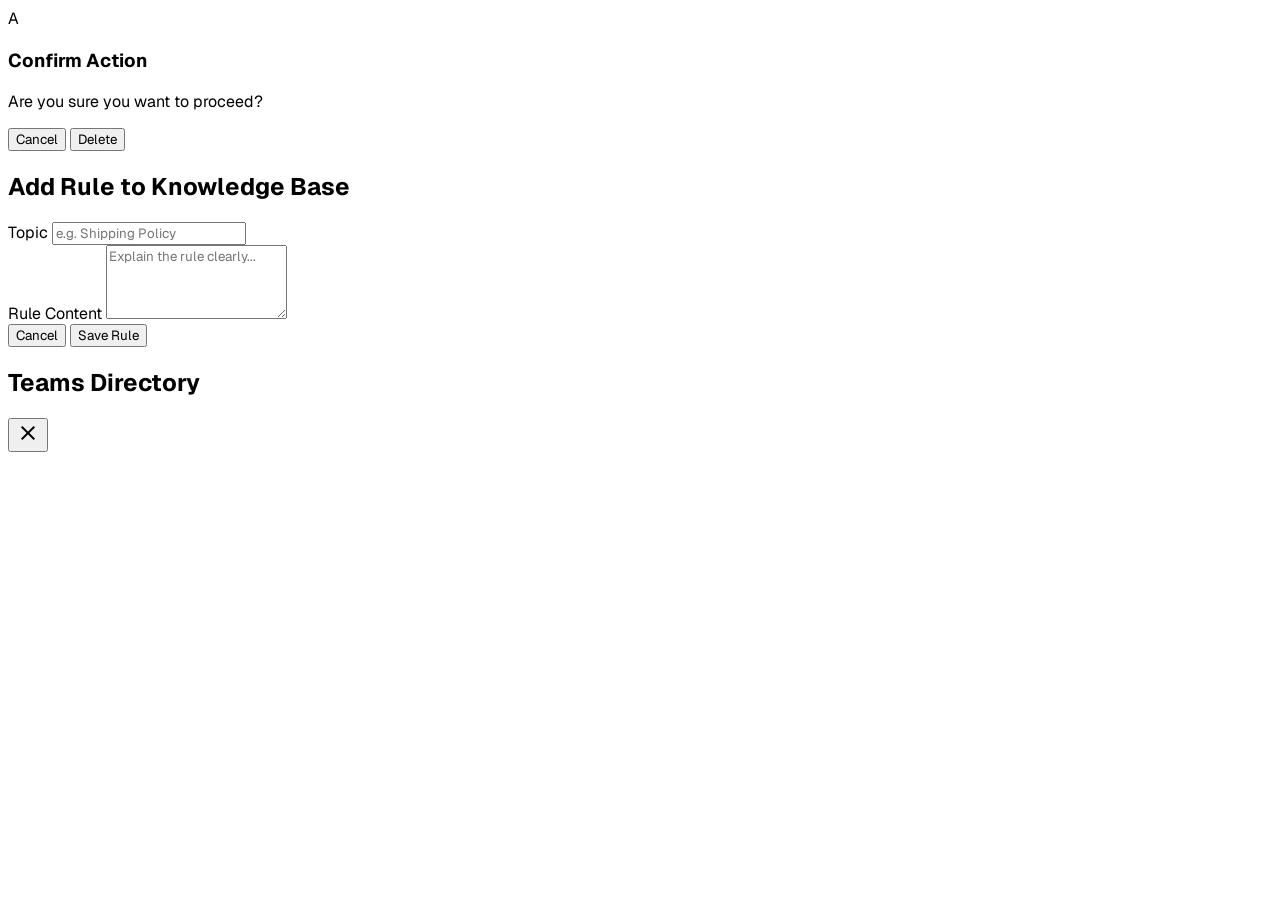
==== commit 35970939: "change" ====
--- a/dashboardwidget/chatwoot-helpdesk-rec/index.html
+++ b/dashboardwidget/chatwoot-helpdesk-rec/index.html
@@ -190,16 +190,15 @@
     }
     .nw-resize-handle:hover::after, .nw-resize-handle.active::after { background: rgba(170,209,166,0.6); }
 
-    /* ── Contenteditable Rich Editor ── */
-    #nw-agent-input[contenteditable] {
+    /* ── Markdown Editor ── */
+    #nw-agent-input {
       min-height: 100px; padding: 20px; font-size: 14px; line-height: 20px;
       color: rgba(255,255,255,0.9); outline: none; overflow-y: auto; max-height: 200px;
+      resize: none; background: transparent; width: 100%; border: none;
     }
-    #nw-agent-input[contenteditable]:empty::before {
-      content: attr(data-placeholder); color: rgba(255,255,255,0.4); pointer-events: none;
+    #nw-agent-input::placeholder {
+      color: rgba(255,255,255,0.4);
     }
-    #nw-agent-input[contenteditable] b, #nw-agent-input[contenteditable] strong { font-weight: 700; }
-    #nw-agent-input[contenteditable] i, #nw-agent-input[contenteditable] em { font-style: italic; }
 
     /* ── Message Delete Button ── */
     .nw-msg-wrapper { position: relative; }
@@ -277,17 +276,9 @@
                 <span class="material-symbols-outlined">menu_book</span>
                 <span class="nav-label text-sm font-medium">Knowledge Base</span>
             </button>
-            <button aria-label="Analytics" class="nav-btn w-full h-12 flex justify-center items-center text-white/60 hover:text-white hover:bg-white/10 rounded-xl transition-all group">
-                <span class="material-symbols-outlined">analytics</span>
-                <span class="nav-label text-sm font-medium">Analytics</span>
-            </button>
-            <button aria-label="Contacts" class="nav-btn w-full h-12 flex justify-center items-center text-white/60 hover:text-white hover:bg-white/10 rounded-xl transition-all group">
+            <button aria-label="Teams" onclick="openTeamsModal()" class="nav-btn w-full h-12 flex justify-center items-center text-white/60 hover:text-white hover:bg-white/10 rounded-xl transition-all group">
                 <span class="material-symbols-outlined">group</span>
-                <span class="nav-label text-sm font-medium">Contacts</span>
-            </button>
-            <button aria-label="Settings" class="nav-btn w-full h-12 flex justify-center items-center text-white/60 hover:text-white hover:bg-white/10 rounded-xl transition-all group">
-                <span class="material-symbols-outlined">settings</span>
-                <span class="nav-label text-sm font-medium">Settings</span>
+                <span class="nav-label text-sm font-medium">Teams</span>
             </button>
         </div>
         <div class="flex flex-col items-center gap-4 w-full px-3">
@@ -388,7 +379,7 @@
                         <button id="nw-fmt-numbered" onclick="fmtLine('1. ')" class="p-1 rounded text-white/50 hover:text-white hover:bg-white/5 transition-colors" title="Numbered List"><span class="material-symbols-outlined text-[16px]">format_list_numbered</span></button>
                     </div>
 
-                    <div id="nw-agent-input" contenteditable="true" class="font-body-md bg-transparent" data-placeholder="Shift + enter for new line. Start with '/' for Canned Response."></div>
+                    <textarea id="nw-agent-input" class="font-body-md" placeholder="Shift + enter for new line. Start with '/' for Canned Response."></textarea>
                     
                     <div class="p-3 px-4 flex justify-between items-center bg-black/20 border-t border-white/5">
                         <div class="flex gap-2 text-white/70 relative">
@@ -471,7 +462,7 @@
                 </div>
             </div>
 
-            <div class="p-6 flex-1">
+            <div id="nw-private-notes-panel" class="p-6 flex-1">
                 <h3 class="font-label-md text-white/70 mb-4 flex items-center gap-2 font-semibold">
                     <span class="material-symbols-outlined text-[16px] text-primary">lock</span> Private Notes
                 </h3>
@@ -597,6 +588,21 @@
     </div>
 </div>
 
+<!-- Teams Directory Modal -->
+<div id="nw-teams-modal" class="fixed inset-0 z-[200] hidden items-center justify-center bg-black/60 backdrop-blur-sm opacity-0 transition-opacity duration-300">
+    <div class="bg-[#0B453A] border border-white/10 rounded-2xl p-6 w-full max-w-md shadow-2xl transform scale-95 transition-transform duration-300 flex flex-col max-h-[80vh]" id="nw-teams-modal-content">
+        <div class="flex justify-between items-center mb-4">
+            <h2 class="text-white font-headline-sm">Teams Directory</h2>
+            <button onclick="closeTeamsModal()" class="text-white/60 hover:text-white transition-colors">
+                <span class="material-symbols-outlined">close</span>
+            </button>
+        </div>
+        <div id="nw-teams-list" class="flex flex-col gap-2 overflow-y-auto pr-2 custom-scrollbar">
+            <!-- Dynamic agent list injected here -->
+        </div>
+    </div>
+</div>
+
 <script src="auth.js?v=2"></script>
 <script src="helpdesk.js?v=14"></script>
 </body>
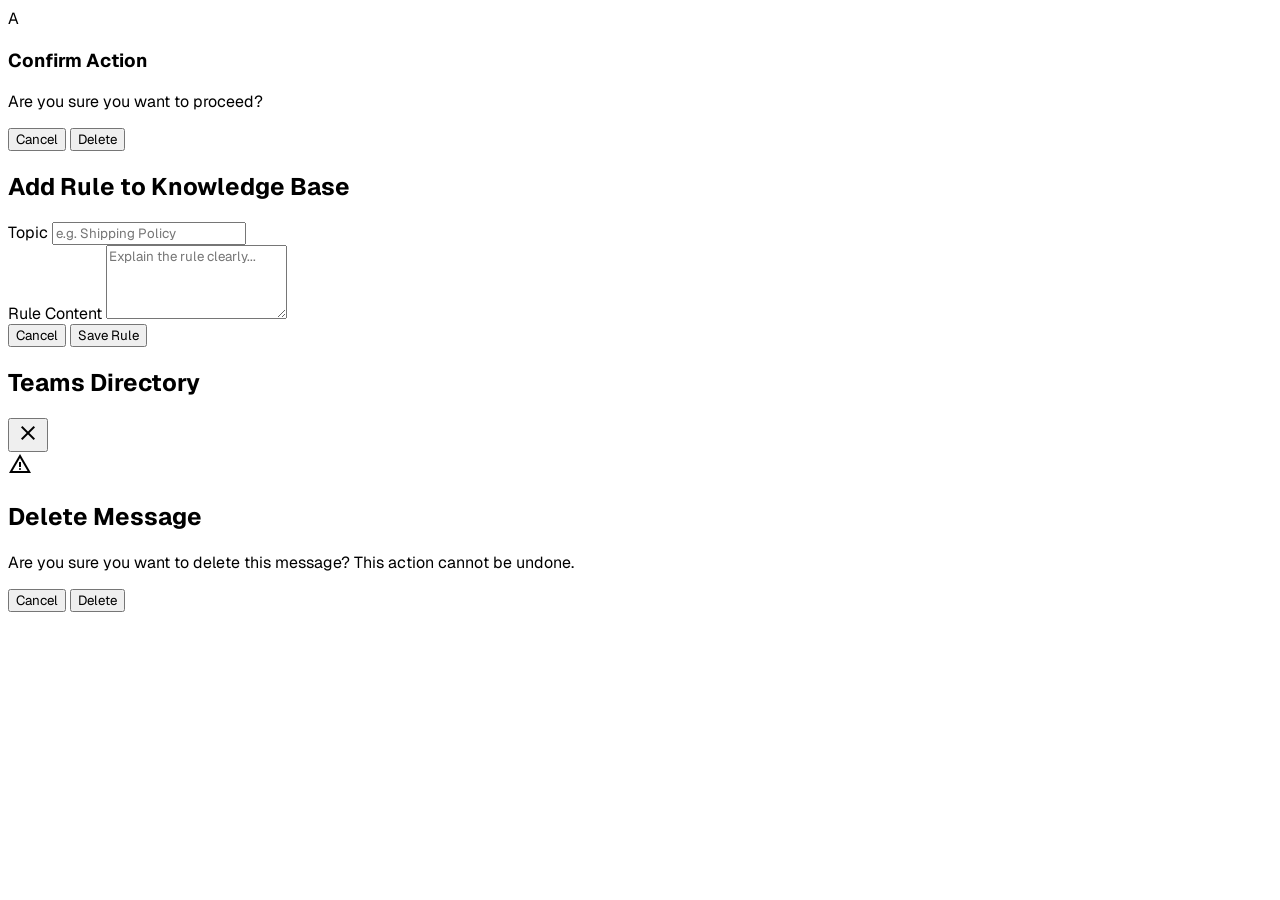
==== commit 4919b57b: "helpdesk" ====
--- a/dashboardwidget/chatwoot-helpdesk-rec/index.html
+++ b/dashboardwidget/chatwoot-helpdesk-rec/index.html
@@ -603,6 +603,21 @@
     </div>
 </div>
 
+<!-- Delete Confirmation Modal -->
+<div id="nw-delete-confirm-modal" class="fixed inset-0 z-[200] hidden items-center justify-center bg-black/60 backdrop-blur-sm opacity-0 transition-opacity duration-300">
+    <div class="bg-[#0B453A] border border-white/10 rounded-2xl p-6 w-full max-w-sm shadow-2xl transform scale-95 transition-transform duration-300 flex flex-col" id="nw-delete-confirm-content">
+        <div class="flex items-center gap-3 mb-4 text-error">
+            <span class="material-symbols-outlined text-3xl">warning</span>
+            <h2 class="text-white font-headline-sm m-0">Delete Message</h2>
+        </div>
+        <p class="text-white/70 font-body-md mb-6">Are you sure you want to delete this message? This action cannot be undone.</p>
+        <div class="flex justify-end gap-3">
+            <button onclick="closeDeleteConfirmModal()" class="px-4 py-2 rounded-xl text-white/70 hover:text-white hover:bg-white/5 font-label-md transition-colors">Cancel</button>
+            <button onclick="executePendingDelete()" id="nw-btn-confirm-delete" class="px-4 py-2 rounded-xl bg-error text-white hover:bg-error/90 font-label-md font-semibold transition-colors shadow-lg">Delete</button>
+        </div>
+    </div>
+</div>
+
 <script src="auth.js?v=2"></script>
 <script src="helpdesk.js?v=14"></script>
 </body>
